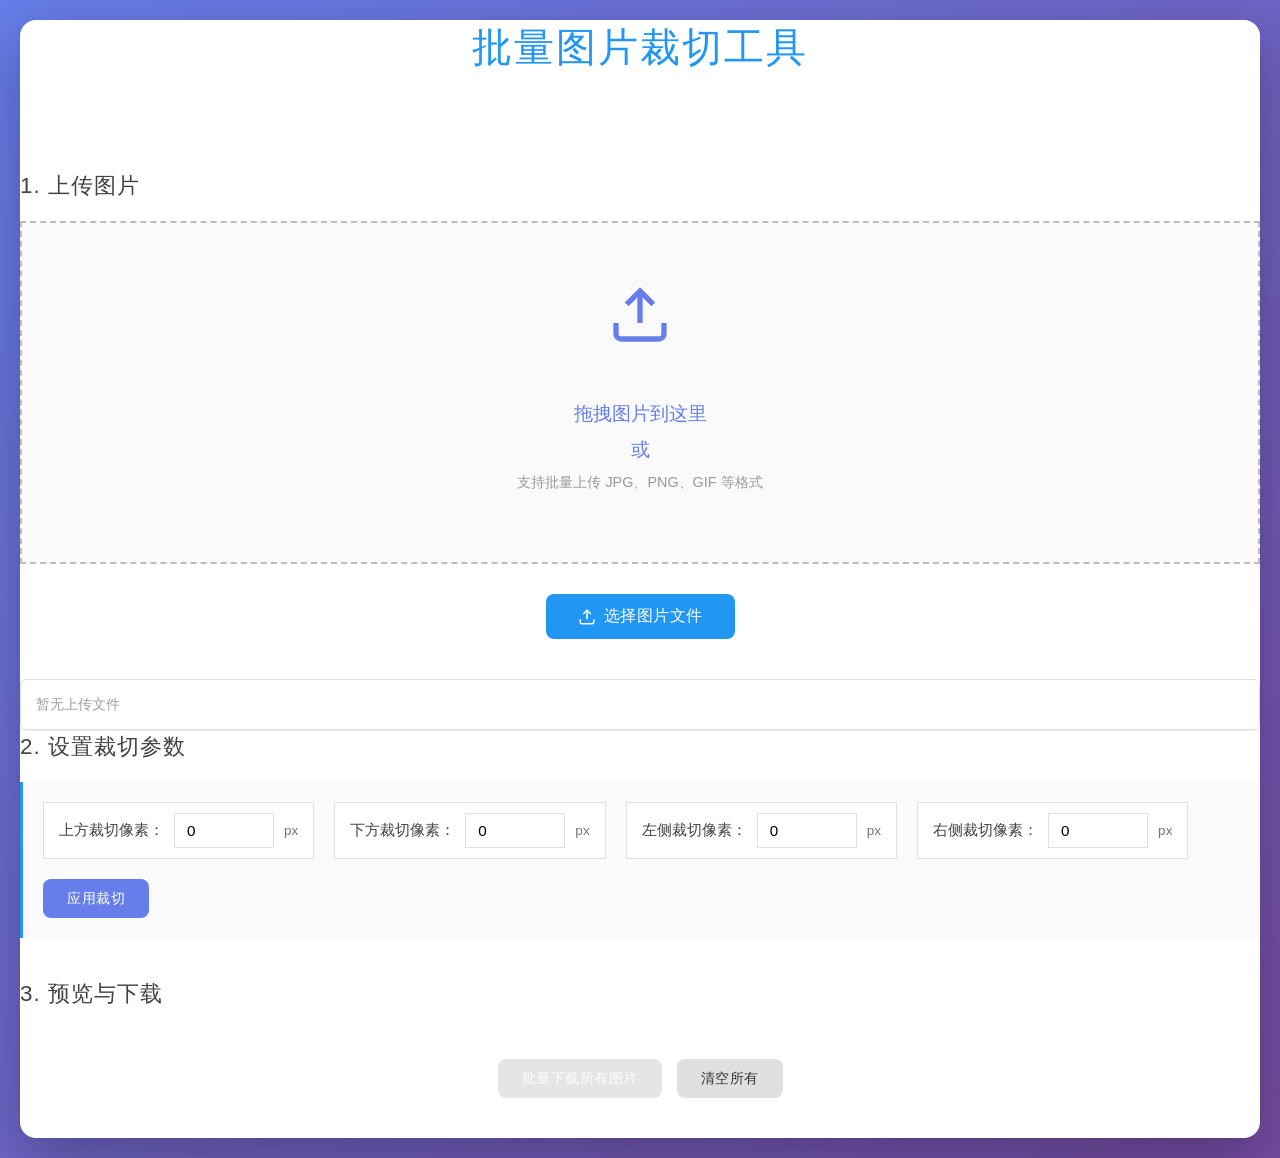
==== templates/crop_image.html @ 1185ab58 "初始版本：支持Windows和macOS平台" ====
<!DOCTYPE html>
<html lang="zh-CN">
<head>
    <meta charset="UTF-8">
    <meta name="viewport" content="width=device-width, initial-scale=1.0">
    <title>批量图片裁切工具</title>
    <link rel="stylesheet" href="/static/style.css">
</head>
<body>
    <div class="container">
        <h1>批量图片裁切工具</h1>
        <div style="margin-bottom: 20px;">
            <a href="/" class="back-link">← 返回主页</a>
        </div>
        
        <div class="upload-section">
            <h2>1. 上传图片</h2>
            <div class="upload-container">
                <input type="file" id="fileInput" multiple accept="image/*" style="display: none;">
                <div class="upload-area" id="uploadArea">
                    <div class="upload-content">
                        <div class="upload-icon">
                            <svg width="64" height="64" viewBox="0 0 24 24" fill="none" stroke="currentColor" stroke-width="2">
                                <path d="M21 15v4a2 2 0 0 1-2 2H5a2 2 0 0 1-2-2v-4"></path>
                                <polyline points="17 8 12 3 7 8"></polyline>
                                <line x1="12" y1="3" x2="12" y2="15"></line>
                            </svg>
                        </div>
                        <p class="upload-text">拖拽图片到这里</p>
                        <p class="upload-divider">或</p>
                        <p class="hint">支持批量上传 JPG、PNG、GIF 等格式</p>
                    </div>
                </div>
                <div class="upload-button-wrapper">
                    <button type="button" class="btn btn-upload" id="uploadBtn" onclick="document.getElementById('fileInput').click()">
                        <svg width="20" height="20" viewBox="0 0 24 24" fill="none" stroke="currentColor" stroke-width="2">
                            <path d="M21 15v4a2 2 0 0 1-2 2H5a2 2 0 0 1-2-2v-4"></path>
                            <polyline points="17 8 12 3 7 8"></polyline>
                            <line x1="12" y1="3" x2="12" y2="15"></line>
                        </svg>
                        选择图片文件
                    </button>
                </div>
            </div>
            <div class="file-list" id="fileList">
                <p style="color: #9E9E9E; font-weight: 300; font-size: 0.9em;">暂无上传文件</p>
            </div>
        </div>

        <div class="crop-section">
            <h2>2. 设置裁切参数</h2>
            <div class="crop-controls">
                <div class="control-group">
                    <label for="cropTop">上方裁切像素：</label>
                    <input type="number" id="cropTop" min="0" value="0" step="1">
                    <span class="unit">px</span>
                </div>
                <div class="control-group">
                    <label for="cropBottom">下方裁切像素：</label>
                    <input type="number" id="cropBottom" min="0" value="0" step="1">
                    <span class="unit">px</span>
                </div>
                <div class="control-group">
                    <label for="cropLeft">左侧裁切像素：</label>
                    <input type="number" id="cropLeft" min="0" value="0" step="1">
                    <span class="unit">px</span>
                </div>
                <div class="control-group">
                    <label for="cropRight">右侧裁切像素：</label>
                    <input type="number" id="cropRight" min="0" value="0" step="1">
                    <span class="unit">px</span>
                </div>
                <button id="applyCrop" class="btn btn-primary">应用裁切</button>
            </div>
        </div>

        <div class="preview-section">
            <h2>3. 预览与下载</h2>
            <div class="preview-grid" id="previewGrid"></div>
            <div class="download-section">
                <button id="downloadAll" class="btn btn-success" disabled>批量下载所有图片</button>
                <button id="clearAll" class="btn btn-secondary">清空所有</button>
            </div>
        </div>
    </div>

    <script src="/static/crop_image.js"></script>
</body>
</html>
---- static/style.css ----
/* ==================== 通用样式 ==================== */
* {
    margin: 0;
    padding: 0;
    box-sizing: border-box;
}

body {
    font-family: -apple-system, BlinkMacSystemFont, 'Segoe UI', Roboto, 'Helvetica Neue', Arial, 'Microsoft YaHei', sans-serif;
    background: linear-gradient(135deg, #667eea 0%, #764ba2 100%);
    min-height: 100vh;
    padding: 20px;
    color: #333;
}

/* ==================== 主页面样式 ==================== */
.main-container {
    max-width: 1200px;
    margin: 0 auto;
    background: white;
    border-radius: 16px;
    box-shadow: 0 20px 60px rgba(0, 0, 0, 0.3);
    overflow: hidden;
}

.main-header {
    background: linear-gradient(135deg, #667eea 0%, #764ba2 100%);
    color: white;
    padding: 60px 40px;
    text-align: center;
}

.main-header h1 {
    font-size: 3em;
    margin-bottom: 15px;
    font-weight: 600;
}

.main-header p {
    font-size: 1.2em;
    opacity: 0.9;
}

.features-grid {
    display: grid;
    grid-template-columns: repeat(auto-fit, minmax(300px, 1fr));
    gap: 30px;
    padding: 40px;
}

.feature-card {
    background: #f8f9ff;
    border: 2px solid #e0e0e0;
    border-radius: 12px;
    padding: 30px;
    text-align: center;
    cursor: pointer;
    transition: all 0.3s ease;
}

.feature-card:hover {
    transform: translateY(-5px);
    box-shadow: 0 10px 30px rgba(102, 126, 234, 0.3);
    border-color: #667eea;
}

.feature-icon {
    font-size: 4em;
    margin-bottom: 20px;
}

.feature-card h2 {
    color: #667eea;
    margin-bottom: 15px;
    font-size: 1.5em;
}

.feature-card p {
    color: #666;
    margin-bottom: 20px;
    font-size: 1em;
}

.feature-details {
    text-align: left;
    margin: 20px 0;
}

.feature-details ul {
    list-style: none;
    padding: 0;
}

.feature-details li {
    padding: 8px 0;
    color: #555;
    font-size: 0.9em;
}

.feature-details li:before {
    content: "✓ ";
    color: #10b981;
    font-weight: bold;
    margin-right: 8px;
}

.feature-btn {
    background: #667eea;
    color: white;
    border: none;
    padding: 12px 30px;
    border-radius: 8px;
    font-size: 1em;
    font-weight: 600;
    cursor: pointer;
    transition: all 0.3s ease;
    margin-top: 15px;
}

.feature-btn:hover {
    background: #5568d3;
    transform: translateY(-2px);
    box-shadow: 0 4px 12px rgba(102, 126, 234, 0.4);
}

.main-footer {
    text-align: center;
    padding: 20px;
    color: #999;
    border-top: 1px solid #eee;
}

.back-link {
    color: white;
    text-decoration: none;
    font-size: 0.9em;
    padding: 8px 16px;
    background: rgba(255, 255, 255, 0.2);
    border-radius: 6px;
    display: inline-block;
    transition: all 0.3s ease;
}

.back-link:hover {
    background: rgba(255, 255, 255, 0.3);
}

/* ==================== 功能页面通用样式 ==================== */
.container {
    max-width: 1400px;
    margin: 0 auto;
    background: white;
    border-radius: 16px;
    box-shadow: 0 20px 60px rgba(0, 0, 0, 0.3);
    overflow: hidden;
}

header {
    background: linear-gradient(135deg, #667eea 0%, #764ba2 100%);
    color: white;
    padding: 40px;
    text-align: center;
}

header h1 {
    font-size: 2.5em;
    margin-bottom: 10px;
}

header p {
    font-size: 1.1em;
    opacity: 0.9;
}

.requirement-notice {
    margin-top: 20px;
    padding: 15px 20px;
    background: rgba(255, 255, 255, 0.15);
    border-radius: 8px;
    border: 2px solid rgba(255, 255, 255, 0.3);
}

.requirement-notice p {
    margin: 0;
    font-size: 0.95em;
    line-height: 1.6;
}

.requirement-notice code {
    background: rgba(255, 255, 255, 0.2);
    padding: 2px 6px;
    border-radius: 4px;
    font-family: 'Courier New', monospace;
    font-size: 0.9em;
}

section {
    padding: 30px;
}

h1 {
    text-align: center;
    color: #2196F3;
    margin-bottom: 40px;
    font-size: 2.5em;
    font-weight: 300;
    letter-spacing: 2px;
}

h2 {
    color: #424242;
    margin-bottom: 20px;
    font-size: 1.4em;
    font-weight: 400;
    text-transform: uppercase;
    letter-spacing: 1px;
}

/* ==================== 上传区域 ==================== */
.upload-section {
    border-bottom: 1px solid #eee;
}

.upload-box {
    border: 3px dashed #667eea;
    border-radius: 12px;
    padding: 60px;
    text-align: center;
    cursor: pointer;
    transition: all 0.3s ease;
    background: #f8f9ff;
}

.upload-box:hover {
    border-color: #764ba2;
    background: #f0f2ff;
    transform: translateY(-2px);
}

.upload-content svg {
    color: #667eea;
    margin-bottom: 20px;
}

.upload-content p {
    font-size: 1.2em;
    color: #667eea;
    margin: 10px 0;
}

.upload-content .hint {
    font-size: 0.9em;
    color: #999;
}

.upload-container {
    margin-bottom: 30px;
}

.upload-button-wrapper {
    text-align: center;
    margin-top: 20px;
}

.upload-area {
    border: 2px dashed #BDBDBD;
    padding: 60px 30px;
    text-align: center;
    cursor: pointer;
    transition: all 0.2s ease;
    background: #FAFAFA;
}

.upload-area:hover {
    border-color: #2196F3;
    background: #F5F5F5;
}

.upload-area.dragover {
    border-color: #2196F3;
    background: #E3F2FD;
}

.upload-icon {
    margin-bottom: 20px;
    color: #757575;
    display: inline-block;
}

.upload-area:hover .upload-icon {
    color: #2196F3;
}

.upload-text {
    font-size: 1.2em;
    font-weight: 400;
    color: #757575;
    margin-bottom: 15px;
}

.upload-divider {
    font-size: 0.9em;
    color: #9E9E9E;
    margin: 15px 0;
    font-weight: 300;
}

.file-info {
    margin-top: 20px;
    padding: 15px;
    background: #f0f2ff;
    border-radius: 8px;
    display: flex;
    justify-content: space-between;
    align-items: center;
}

/* ==================== 控制面板 ==================== */
.control-panel {
    background: #f8f9ff;
    border-bottom: 1px solid #eee;
}

.stats {
    display: flex;
    justify-content: space-between;
    align-items: center;
    flex-wrap: wrap;
    gap: 20px;
}

.stat-item {
    display: flex;
    align-items: center;
    gap: 10px;
}

.stat-label {
    font-weight: 600;
    color: #666;
}

.stat-value {
    font-size: 1.5em;
    font-weight: bold;
    color: #667eea;
}

.stat-actions {
    display: flex;
    gap: 10px;
    flex-wrap: wrap;
}

/* ==================== 按钮样式 ==================== */
button {
    padding: 12px 24px;
    border: none;
    border-radius: 8px;
    font-size: 1em;
    font-weight: 600;
    cursor: pointer;
    transition: all 0.3s ease;
    display: inline-flex;
    align-items: center;
    gap: 8px;
}

.btn {
    padding: 10px 24px;
    border: none;
    font-size: 0.9em;
    font-weight: 500;
    cursor: pointer;
    transition: background 0.2s;
    text-transform: uppercase;
    letter-spacing: 0.5px;
}

.btn-primary {
    background: #667eea;
    color: white;
}

.btn-primary:hover:not(:disabled) {
    background: #5568d3;
    transform: translateY(-2px);
    box-shadow: 0 4px 12px rgba(102, 126, 234, 0.4);
}

.btn-secondary {
    background: #e0e0e0;
    color: #333;
}

.btn-secondary:hover {
    background: #d0d0d0;
}

.btn-success {
    background: #10b981;
    color: white;
}

.btn-success:hover:not(:disabled) {
    background: #059669;
    transform: translateY(-2px);
    box-shadow: 0 4px 12px rgba(16, 185, 129, 0.4);
}

.btn-success:disabled {
    background: #ccc;
    cursor: not-allowed;
    transform: none;
}

.btn-upload {
    background: #2196F3;
    color: white;
    padding: 12px 32px;
    font-size: 1em;
    font-weight: 500;
    border: none;
    cursor: pointer;
    display: inline-flex;
    align-items: center;
    gap: 8px;
    transition: background 0.2s;
    text-transform: uppercase;
    letter-spacing: 0.5px;
    margin: 10px 0;
}

.btn-upload:hover {
    background: #1976D2;
}

.btn-upload svg {
    width: 18px;
    height: 18px;
}

.btn:disabled {
    opacity: 0.5;
    cursor: not-allowed;
}

.btn-small {
    padding: 6px 16px;
    font-size: 0.8em;
}

/* ==================== URL列表 ==================== */
.url-list-section {
    position: relative;
    min-height: 400px;
}

.url-list-container {
    overflow-x: auto;
}

.url-table {
    width: 100%;
    border-collapse: collapse;
    background: white;
}

.url-table thead {
    background: #f8f9ff;
    position: sticky;
    top: 0;
    z-index: 10;
}

.url-table th {
    padding: 15px;
    text-align: left;
    font-weight: 600;
    color: #667eea;
    border-bottom: 2px solid #667eea;
}

.url-table td {
    padding: 12px 15px;
    border-bottom: 1px solid #eee;
}

.url-table tbody tr {
    transition: background 0.2s ease;
}

.url-table tbody tr:hover {
    background: #f8f9ff;
}

.url-table tbody tr.selected {
    background: #e8ebff;
}

.url-table input[type="checkbox"] {
    width: 18px;
    height: 18px;
    cursor: pointer;
}

.url-link {
    color: #667eea;
    text-decoration: none;
    word-break: break-all;
    display: inline-block;
    max-width: 100%;
}

.url-link:hover {
    text-decoration: underline;
    color: #764ba2;
}

/* ==================== 文件列表 ==================== */
.file-list {
    margin-top: 20px;
    display: flex;
    flex-wrap: wrap;
    gap: 10px;
    min-height: 50px;
    max-height: 200px;
    overflow-y: auto;
    background: white;
    padding: 15px;
    border-radius: 6px;
    border: 1px solid #ddd;
}

.file-item {
    background: #E3F2FD;
    padding: 10px 16px;
    display: flex;
    align-items: center;
    gap: 10px;
    font-size: 0.9em;
    color: #1976D2;
    font-weight: 400;
    border-left: 3px solid #2196F3;
    transition: background 0.2s;
}

.file-item:hover {
    background: #BBDEFB;
}

.remove-btn {
    background: #F44336;
    color: white;
    border: none;
    width: 20px;
    height: 20px;
    cursor: pointer;
    font-size: 14px;
    display: flex;
    align-items: center;
    justify-content: center;
    transition: background 0.2s;
    font-weight: 300;
    padding: 0;
    border-radius: 4px;
}

.remove-btn:hover {
    background: #D32F2F;
}

/* ==================== 裁剪控制 ==================== */
.crop-section {
    margin-bottom: 40px;
}

.crop-controls {
    display: flex;
    gap: 20px;
    align-items: center;
    flex-wrap: wrap;
    background: #FAFAFA;
    padding: 20px;
    border-left: 3px solid #2196F3;
}

.control-group {
    display: flex;
    align-items: center;
    gap: 10px;
    background: white;
    padding: 10px 15px;
    border: 1px solid #E0E0E0;
}

.control-group label {
    font-weight: 400;
    color: #424242;
    white-space: nowrap;
    font-size: 0.95em;
}

.control-group input {
    padding: 8px 12px;
    border: 1px solid #E0E0E0;
    font-size: 0.95em;
    width: 100px;
    transition: border 0.2s;
    font-weight: 400;
    background: white;
}

.control-group input:focus {
    outline: none;
    border-color: #2196F3;
}

.unit {
    color: #757575;
    font-size: 0.85em;
    font-weight: 300;
}

/* ==================== 预览区域 ==================== */
.preview-section {
    margin-bottom: 40px;
}

.preview-grid {
    display: grid;
    grid-template-columns: repeat(auto-fill, minmax(200px, 1fr));
    gap: 20px;
    margin-bottom: 30px;
}

.preview-item {
    background: #FAFAFA;
    padding: 15px;
    border: 1px solid #E0E0E0;
    transition: border 0.2s;
}

.preview-item:hover {
    border-color: #2196F3;
}

.preview-item.selected {
    border-color: #FF9800;
    background: #FFF3E0;
}

.preview-item.rework-highlight {
    border: 3px solid #FF9800;
    box-shadow: 0 0 10px rgba(255, 152, 0, 0.5);
    animation: highlightPulse 2s ease-in-out infinite;
}

@keyframes highlightPulse {
    0%, 100% {
        box-shadow: 0 0 10px rgba(255, 152, 0, 0.5);
    }
    50% {
        box-shadow: 0 0 20px rgba(255, 152, 0, 0.8);
    }
}

.rework-checkbox {
    position: absolute;
    top: 10px;
    left: 10px;
    z-index: 10;
    width: 20px;
    height: 20px;
    cursor: pointer;
    background: white;
    border: 2px solid #2196F3;
    border-radius: 4px;
}

.rework-checkbox:checked {
    background: #2196F3;
    border-color: #2196F3;
}

.rework-checkbox:checked::after {
    content: '✓';
    color: white;
    font-weight: bold;
    display: block;
    text-align: center;
    line-height: 16px;
}

.preview-item img {
    width: 100%;
    height: auto;
    margin-bottom: 10px;
    max-height: 180px;
    object-fit: contain;
    background: white;
    border: 1px solid #E0E0E0;
}

.preview-name {
    font-size: 0.85em;
    color: #757575;
    text-align: center;
    word-break: break-all;
    margin-bottom: 10px;
    font-weight: 300;
}

.preview-actions {
    display: flex;
    gap: 5px;
    justify-content: center;
}

.download-section {
    display: flex;
    gap: 15px;
    justify-content: center;
    flex-wrap: wrap;
}

/* ==================== 调整大小相关 ==================== */
.section {
    margin-bottom: 30px;
    padding: 20px;
    background: #f8f9fa;
    border-radius: 8px;
}

.size-inputs {
    display: flex;
    gap: 20px;
    flex-wrap: wrap;
}

.input-group {
    flex: 1;
    min-width: 200px;
}

.input-group label {
    display: block;
    margin-bottom: 8px;
    color: #555;
    font-weight: 500;
}

.input {
    width: 100%;
    padding: 10px;
    border: 2px solid #ddd;
    border-radius: 6px;
    font-size: 16px;
    transition: border-color 0.3s;
}

.input:focus {
    outline: none;
    border-color: #667eea;
}

.progress-container {
    margin-top: 20px;
    padding: 15px;
    background: white;
    border-radius: 6px;
    border: 1px solid #ddd;
}

.progress-bar {
    width: 100%;
    height: 30px;
    background: #e9ecef;
    border-radius: 15px;
    overflow: hidden;
    margin-bottom: 10px;
}

.progress-fill {
    height: 100%;
    background: linear-gradient(90deg, #667eea, #764ba2);
    width: 0%;
    transition: width 0.3s;
    display: flex;
    align-items: center;
    justify-content: center;
    color: white;
    font-weight: bold;
}

.progress-text {
    text-align: center;
    color: #666;
    font-size: 14px;
}

.results-container {
    margin-top: 20px;
    padding: 15px;
    background: white;
    border-radius: 6px;
    border: 1px solid #ddd;
    max-height: 400px;
    overflow-y: auto;
}

.result-item {
    padding: 10px;
    margin: 8px 0;
    border-radius: 4px;
    font-size: 14px;
}

.result-item.success {
    background: #d4edda;
    color: #155724;
    border-left: 4px solid #28a745;
}

.result-item.error {
    background: #f8d7da;
    color: #721c24;
    border-left: 4px solid #dc3545;
}

.empty-state {
    text-align: center;
    color: #999;
    padding: 20px;
    font-style: italic;
}

/* ==================== 加载动画 ==================== */
.loading {
    text-align: center;
    padding: 40px;
    color: #2196F3;
    font-size: 1.1em;
    font-weight: 300;
    position: fixed;
    top: 0;
    left: 0;
    right: 0;
    bottom: 0;
    background: rgba(255, 255, 255, 0.9);
    display: flex;
    flex-direction: column;
    align-items: center;
    justify-content: center;
    z-index: 10000;
}

.spinner {
    border: 3px solid #E3F2FD;
    border-top: 3px solid #2196F3;
    width: 40px;
    height: 40px;
    animation: spin 1s linear infinite;
    margin: 20px auto;
    border-radius: 50%;
}

@keyframes spin {
    0% { transform: rotate(0deg); }
    100% { transform: rotate(360deg); }
}

/* ==================== Toast 提示 ==================== */
.toast {
    position: fixed;
    bottom: 30px;
    right: 30px;
    padding: 16px 24px;
    background: #333;
    color: white;
    border-radius: 8px;
    box-shadow: 0 4px 12px rgba(0, 0, 0, 0.3);
    transform: translateY(100px);
    opacity: 0;
    transition: all 0.3s ease;
    z-index: 1000;
    max-width: 400px;
}

.toast.show {
    transform: translateY(0);
    opacity: 1;
}

.toast.success {
    background: #10b981;
}

.toast.error {
    background: #ef4444;
}

/* ==================== 响应式设计 ==================== */
@media (max-width: 768px) {
    .main-header h1 {
        font-size: 2em;
    }
    
    header h1 {
        font-size: 1.8em;
    }
    
    .features-grid {
        grid-template-columns: 1fr;
        padding: 20px;
    }
    
    .stats {
        flex-direction: column;
        align-items: stretch;
    }
    
    .stat-actions {
        justify-content: stretch;
    }
    
    .stat-actions button {
        flex: 1;
    }
    
    .crop-controls {
        flex-direction: column;
        align-items: stretch;
    }
    
    .control-group {
        flex-direction: column;
        align-items: stretch;
    }
    
    .control-group input {
        width: 100%;
    }
    
    .preview-grid {
        grid-template-columns: repeat(auto-fill, minmax(150px, 1fr));
        gap: 15px;
    }
    
    .size-inputs {
        flex-direction: column;
    }
}
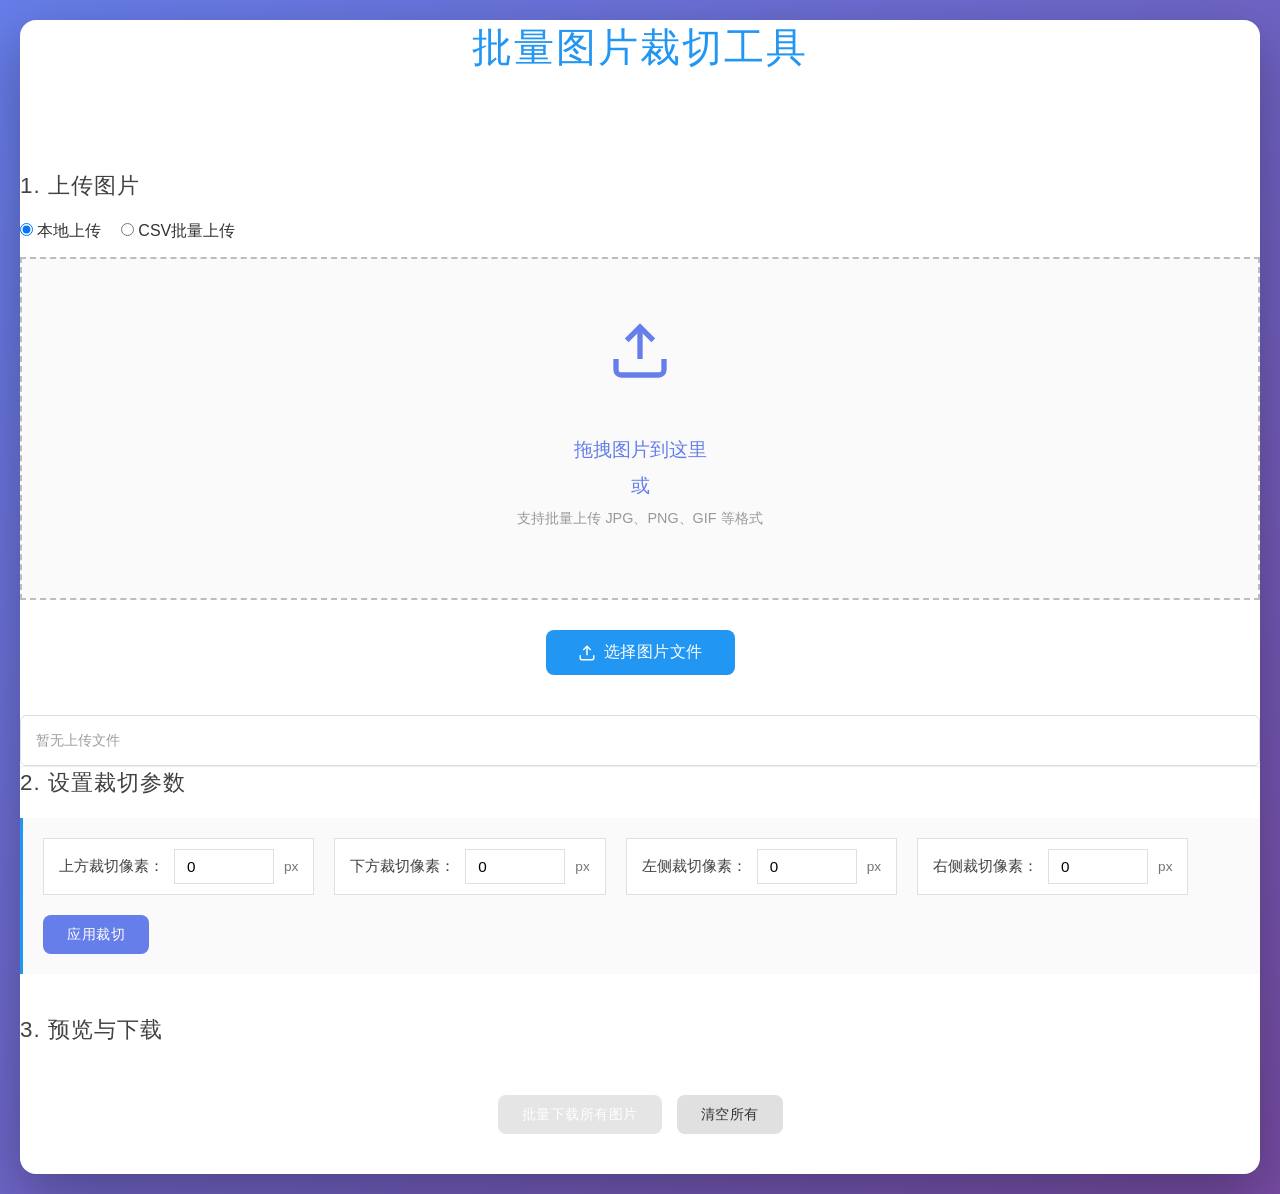
==== commit 111df2c7: "feat: 新增图片加字工具功能，支持动态文字字段、CSV数据绑定、多颜色随机分配" ====
--- a/templates/crop_image.html
+++ b/templates/crop_image.html
@@ -15,35 +15,86 @@
         
         <div class="upload-section">
             <h2>1. 上传图片</h2>
-            <div class="upload-container">
-                <input type="file" id="fileInput" multiple accept="image/*" style="display: none;">
-                <div class="upload-area" id="uploadArea">
-                    <div class="upload-content">
-                        <div class="upload-icon">
-                            <svg width="64" height="64" viewBox="0 0 24 24" fill="none" stroke="currentColor" stroke-width="2">
+            <div style="margin-bottom: 15px;">
+                <label style="margin-right: 15px;">
+                    <input type="radio" name="uploadType" value="local" checked onchange="switchUploadType('local')">
+                    本地上传
+                </label>
+                <label>
+                    <input type="radio" name="uploadType" value="csv" onchange="switchUploadType('csv')">
+                    CSV批量上传
+                </label>
+            </div>
+            <div id="localUploadSection">
+                <div class="upload-container">
+                    <input type="file" id="fileInput" multiple accept="image/*" style="display: none;">
+                    <div class="upload-area" id="uploadArea">
+                        <div class="upload-content">
+                            <div class="upload-icon">
+                                <svg width="64" height="64" viewBox="0 0 24 24" fill="none" stroke="currentColor" stroke-width="2">
+                                    <path d="M21 15v4a2 2 0 0 1-2 2H5a2 2 0 0 1-2-2v-4"></path>
+                                    <polyline points="17 8 12 3 7 8"></polyline>
+                                    <line x1="12" y1="3" x2="12" y2="15"></line>
+                                </svg>
+                            </div>
+                            <p class="upload-text">拖拽图片到这里</p>
+                            <p class="upload-divider">或</p>
+                            <p class="hint">支持批量上传 JPG、PNG、GIF 等格式</p>
+                        </div>
+                    </div>
+                    <div class="upload-button-wrapper">
+                        <button type="button" class="btn btn-upload" id="uploadBtn" onclick="document.getElementById('fileInput').click()">
+                            <svg width="20" height="20" viewBox="0 0 24 24" fill="none" stroke="currentColor" stroke-width="2">
                                 <path d="M21 15v4a2 2 0 0 1-2 2H5a2 2 0 0 1-2-2v-4"></path>
                                 <polyline points="17 8 12 3 7 8"></polyline>
                                 <line x1="12" y1="3" x2="12" y2="15"></line>
                             </svg>
-                        </div>
-                        <p class="upload-text">拖拽图片到这里</p>
-                        <p class="upload-divider">或</p>
-                        <p class="hint">支持批量上传 JPG、PNG、GIF 等格式</p>
+                            选择图片文件
+                        </button>
                     </div>
                 </div>
-                <div class="upload-button-wrapper">
-                    <button type="button" class="btn btn-upload" id="uploadBtn" onclick="document.getElementById('fileInput').click()">
-                        <svg width="20" height="20" viewBox="0 0 24 24" fill="none" stroke="currentColor" stroke-width="2">
-                            <path d="M21 15v4a2 2 0 0 1-2 2H5a2 2 0 0 1-2-2v-4"></path>
-                            <polyline points="17 8 12 3 7 8"></polyline>
-                            <line x1="12" y1="3" x2="12" y2="15"></line>
-                        </svg>
-                        选择图片文件
-                    </button>
+                <div class="file-list" id="fileList">
+                    <p style="color: #9E9E9E; font-weight: 300; font-size: 0.9em;">暂无上传文件</p>
                 </div>
             </div>
-            <div class="file-list" id="fileList">
-                <p style="color: #9E9E9E; font-weight: 300; font-size: 0.9em;">暂无上传文件</p>
+            <div id="csvUploadSection" style="display: none;">
+                <input type="file" id="csvFileInput" accept=".csv" style="display: none;">
+                <button type="button" class="btn btn-upload" id="selectCsvBtn" onclick="document.getElementById('csvFileInput').click()">
+                    <svg width="20" height="20" viewBox="0 0 24 24" fill="none" stroke="currentColor" stroke-width="2">
+                        <path d="M21 15v4a2 2 0 0 1-2 2H5a2 2 0 0 1-2-2v-4"></path>
+                        <polyline points="17 8 12 3 7 8"></polyline>
+                        <line x1="12" y1="3" x2="12" y2="15"></line>
+                    </svg>
+                    选择CSV文件
+                </button>
+                <div id="csvFileInfo" style="display: none; margin-top: 15px; padding: 15px; background: #e8f5e9; border-radius: 4px;">
+                    <p><strong>已上传文件:</strong> <span id="csvFileName"></span></p>
+                    <p><strong>图片数量:</strong> <span id="csvImageCount">0</span></p>
+                </div>
+                <div id="csvColumnSelectors" style="display: none; margin-top: 15px; padding: 15px; background: #f5f5f5; border-radius: 4px;">
+                    <div style="margin-bottom: 15px;">
+                        <label for="csvUrlColumnSelect" style="display: block; margin-bottom: 8px; font-weight: bold;">
+                            选择包含图片URL的列：
+                        </label>
+                        <select id="csvUrlColumnSelect" style="width: 100%; padding: 8px; border: 1px solid #ddd; border-radius: 4px; font-size: 14px;">
+                            <option value="">请先上传CSV文件</option>
+                        </select>
+                    </div>
+                    <div>
+                        <label for="csvNameColumnSelect" style="display: block; margin-bottom: 8px; font-weight: bold;">
+                            选择用于文件命名的列：
+                        </label>
+                        <select id="csvNameColumnSelect" style="width: 100%; padding: 8px; border: 1px solid #ddd; border-radius: 4px; font-size: 14px;">
+                            <option value="">请先上传CSV文件</option>
+                        </select>
+                        <p style="margin-top: 8px; color: #666; font-size: 12px;">
+                            处理后的图片将使用此列的值作为文件名
+                        </p>
+                    </div>
+                </div>
+                <div id="csvImageList" class="file-list" style="margin-top: 15px;">
+                    <p style="color: #9E9E9E; font-weight: 300; font-size: 0.9em;">暂无上传文件</p>
+                </div>
             </div>
         </div>
 
